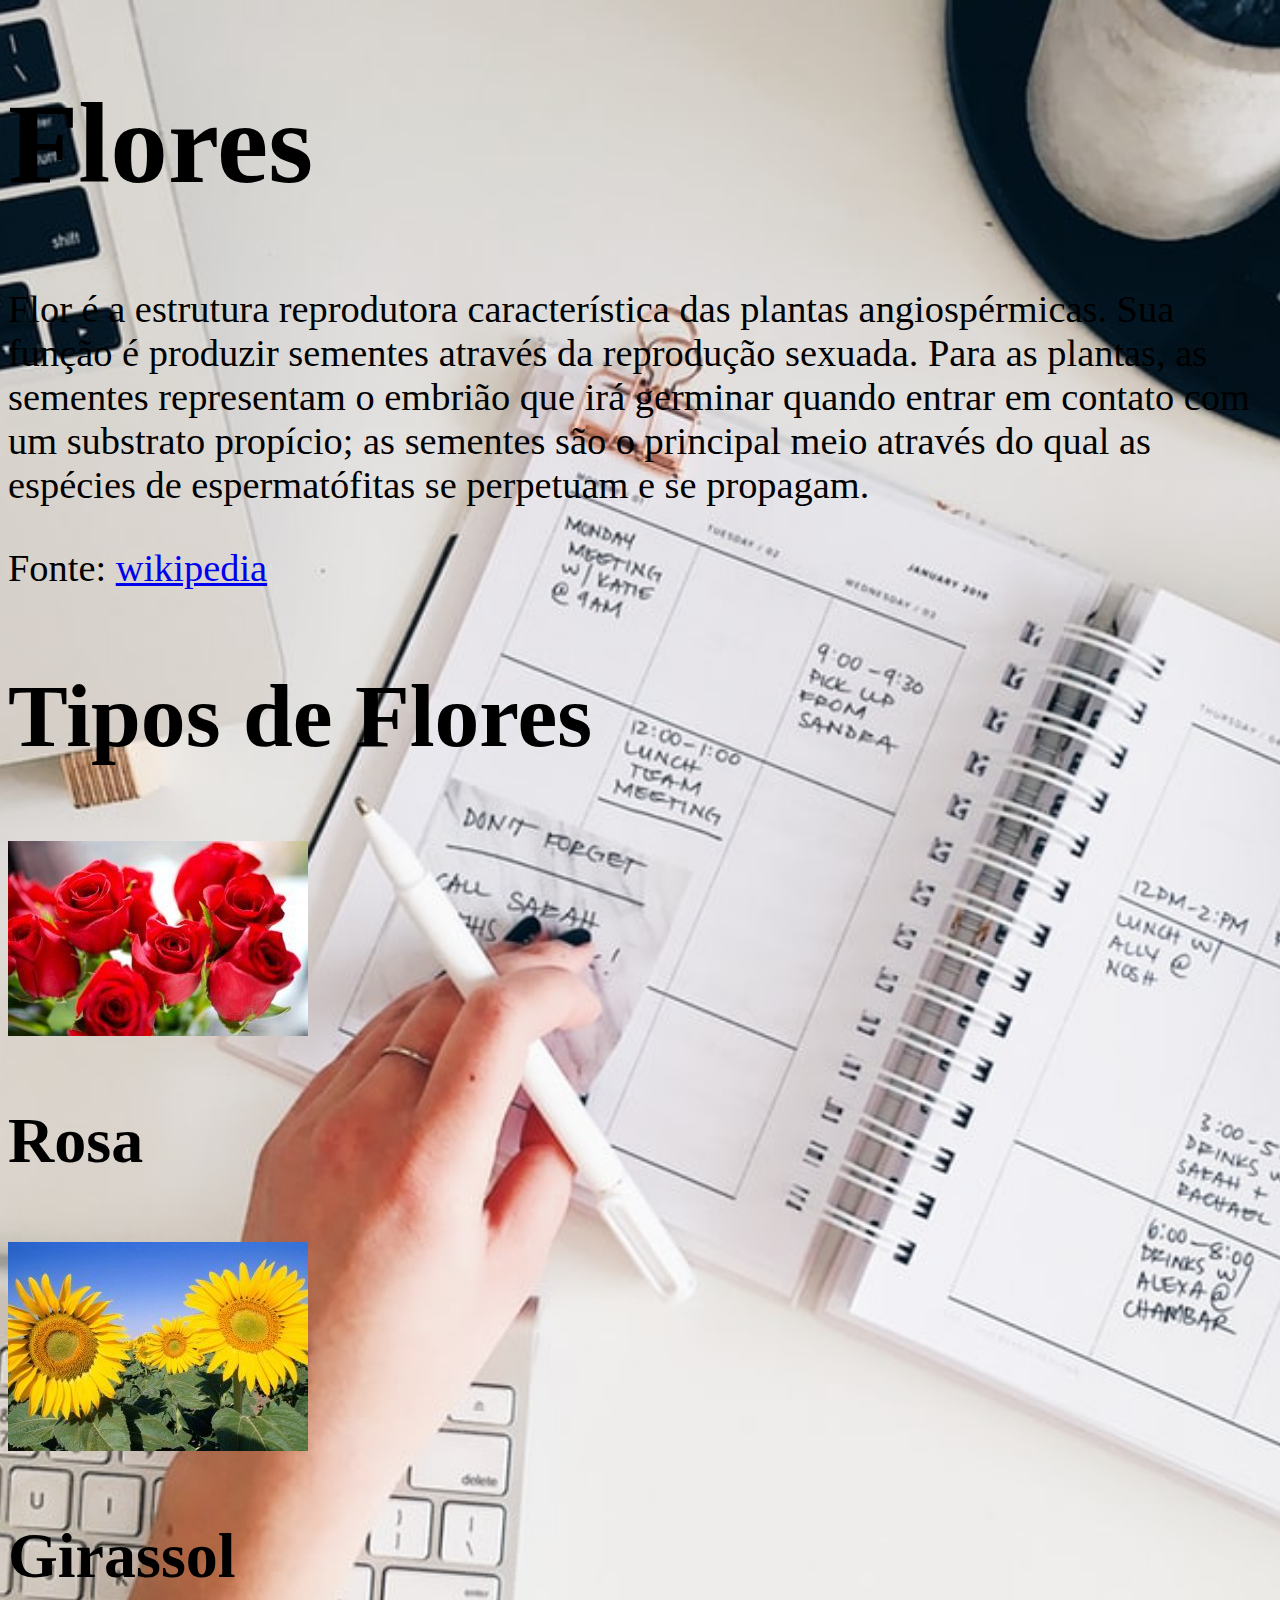
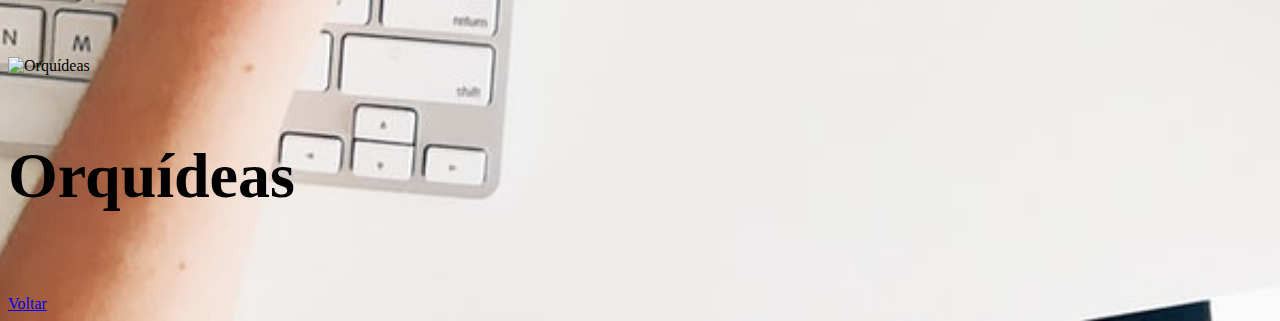
==== divisao.html @ 47e1cfd8 "Estudos sobre títulos, imagem, vídeo, listas, etc." ====
<!DOCTYPE html>
<html lang="pt-br">
<head>
    <meta charset="UTF-8">
    <meta http-equiv="X-UA-Compatible" content="IE=edge">
    <meta name="viewport" content="width=device-width, initial-scale=1.0">

    <title>Divisões</title>

    
    <link rel="stylesheet" type="text/css" href="estilos.css" />

</head>
<body>

    <section>
        <h1>Flores</h1>

        <p>Flor é a estrutura reprodutora característica das plantas angiospérmicas.
            Sua função é produzir sementes através da reprodução sexuada. Para as plantas,
             as sementes representam o embrião que irá germinar quando entrar em contato 
             com um substrato propício; as sementes são o principal meio através do qual 
             as espécies de espermatófitas se perpetuam e se propagam.</p>

        <p>Fonte: <a href="https://pt.wikipedia.org/wiki/Flor" target="_blank">wikipedia</a></p>

        <h2>Tipos de Flores</h2>

        <div class="bloco-post" id="div1">
            <img src="./media/flores/rosas-vermelhas.jpg" alt="Ramos de rosas vermelhas"
            title="Flores Rosas Vermelhas" class="img-post"/>
            <h3>Rosa</h3>
        </div>

        <div class="bloco-post" id="div2">
            <img src="./media/flores/girassois.jpg" alt="Girassóis"
            title="Girassóis" class="img-post"/>
            <h3>Girassol</h3>
        </div>

        <div class="bloco-post" id="div3">
            <img src="./media/flores/orquidea.jpg" alt="Orquídeas"
            title="Orquídeas" class="img-post"/>
            <h3>Orquídeas</h3>
        </div>


        <br>
        <a href="index.html" title="Voltar" target="_parent">
            Voltar
        </a>
    </section>
    
</body>
</html>
---- estilos.css ----
body {
    background-image: url("./media/img-1.png");
    background-position: center;
    /* Center the image */
    background-repeat: no-repeat;
    /* Do not repeat the image */
    background-size: cover;
    /* Resize the background image to cover the entire container */
}

.responsive {
    width: 100%;
    height: auto;
}

img{
    max-width:100%;
    height:auto;
}
h1 {
    font-size: 9vw;
}

h2 {
    font-size: 7vw;
}

h3 {
    font-size: 5vw;
  }
  

p {
    font-size: 3vw;
}
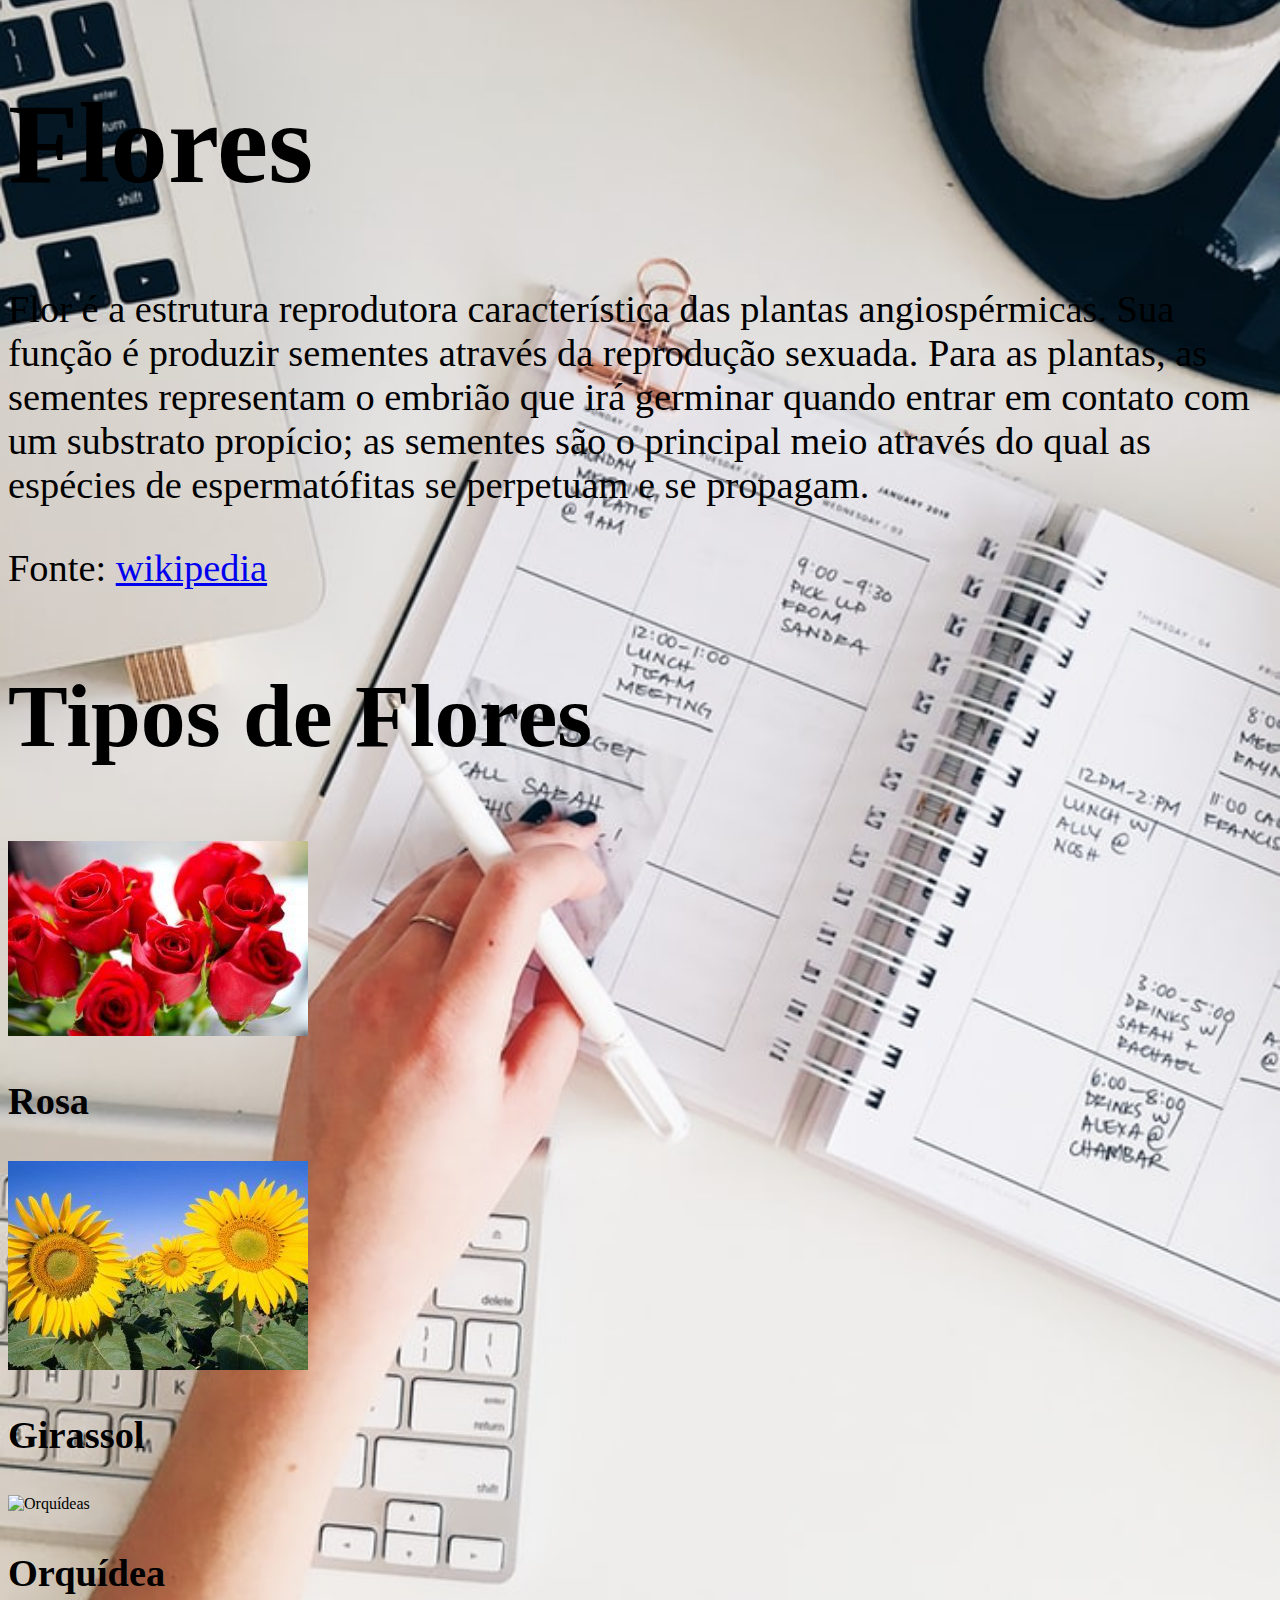
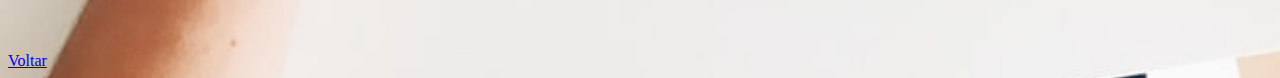
==== commit 8f813552: "modified:   divisao.html 	modified:   index.html" ====
--- a/divisao.html
+++ b/divisao.html
@@ -29,19 +29,19 @@
         <div class="bloco-post" id="div1">
             <img src="./media/flores/rosas-vermelhas.jpg" alt="Ramos de rosas vermelhas"
             title="Flores Rosas Vermelhas" class="img-post"/>
-            <h3>Rosa</h3>
+            <p><strong>Rosa</strong></p>
         </div>
 
         <div class="bloco-post" id="div2">
             <img src="./media/flores/girassois.jpg" alt="Girassóis"
             title="Girassóis" class="img-post"/>
-            <h3>Girassol</h3>
+            <p><strong>Girassol</strong></p>
         </div>
 
         <div class="bloco-post" id="div3">
             <img src="./media/flores/orquidea.jpg" alt="Orquídeas"
             title="Orquídeas" class="img-post"/>
-            <h3>Orquídeas</h3>
+            <p><strong>Orquídea</strong></p>
         </div>
 
 
